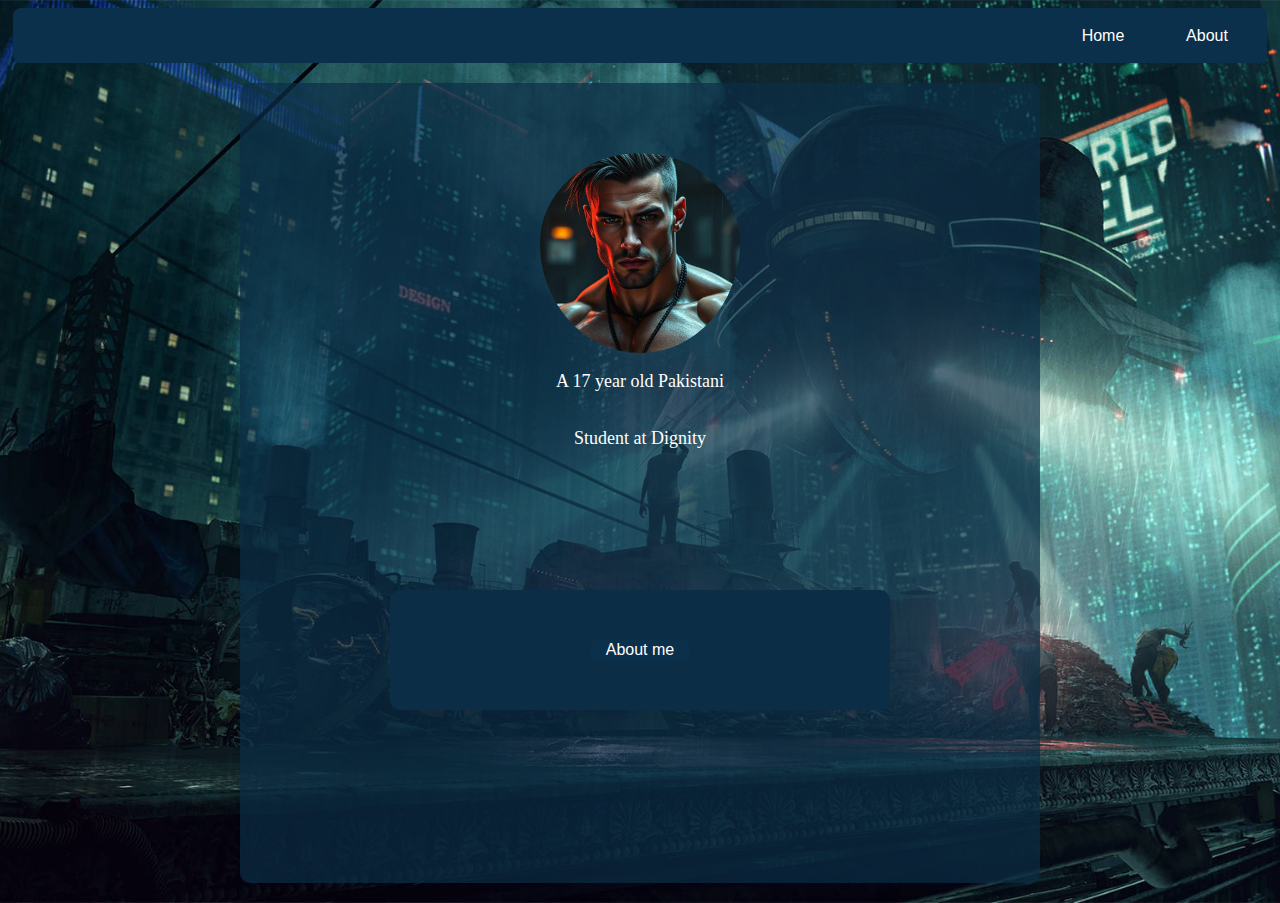
==== Index.html @ 460a8cf5 "g" ====
<html lang="en">
<head>
    <meta charset="UTF-8">
    <meta name="viewport" content="width=device-width, initial-scale=1.0">
    <title>My Portfolio</title>
    <link rel="stylesheet" href="style.css">
</head>
<body>
    <ul class="buttons">
        <li>
            <button><a href="Index.html">Home</a></button>
            <button><a href="About.html">About</a></button>
        </li>
    </ul>
    <div class="container">
        <img src="pfp.jpg" alt="">
        <p>A 17 year old Pakistani</p>
        <p>Student at Dignity</p>
        <div class="button">
            <button><a href="About.html">About me</a></button>
        </div>
    </div>
    
</body>
</html>
---- style.css ----
body {
    background-color: rgb(11, 46, 70);
    background-image: url("Background.jpg");
    background-size: cover; /* Ensure background image covers the full page */
    background-position: center;
}

/* Style the heading */
h1 {
    color: rgb(255, 255, 255);
    margin: 0; /* Remove default margin */
    padding: 20px;
    text-align: center; /* Center the text horizontally */
}

/* Styling for buttons container */
ul.buttons {
    background-color: #0b304b;
    overflow: hidden;
    margin: 5px;
    padding: 0;
    border-radius: 8px;
    display: flex;
    justify-content: flex-end;
    align-items: center;
}

ul li {
    list-style-type: none;
    padding: 10px;
}

li {
    display: block;
    text-align: center;
    padding: 20px 16px;
    align-items: center;
}

button {
    color: white;
    text-align: center;
    background-color: #0b304b;
    border: #0b304b;
    width: 100px;
    height: 35px;
    font-size: 16px;
    border-radius: 8px;
}

button a {
    color: white; /* Make the text white */
    text-decoration: none; /* Remove underline from links */
    display: block; /* Make the link take up full button space */
    height: 100%; /* Ensure the link covers the entire button */
    width: 100%; /* Ensure the link covers the entire button */
    display: flex; /* Center text */
    align-items: center;
    justify-content: center;
}

button:hover {
    background-color: #1f5bb1; 
}

button:active {
    background-color: #000000;
}

/* Container styling */
.container {
    width: 700px; /* Set width of the container */
    height: 700px; /* Set height of the container */
    border-radius: 10px;
    padding: 50px;
    margin: 20px auto; /* Center the container horizontally */
    background-color: rgba(11, 46, 70, 0.7);
    display: flex;
    flex-direction: column; 
    align-items: center; 
}

.container img {
    width: 200px; /* Fixed width */
    height: 200px; 
    border-radius: 50%; /* Make it circular */
    justify-content: flex-start;
    display:flex;
    flex-direction: column;
    align-items: center;
    padding-top: 20px;
}

.container p {
    color: white;
    text-align: center;
    font-size: 18px;
}


.button {
    width: 400px; /* Set width of the container */
    height: 20; /* Set height of the container */
    border-radius: 10px;
    padding: 50px;
    margin: auto; /* Center the container horizontally */
    background-color: rgba(11, 46, 70);
    display: flex;
    flex-direction: column; 
    align-items: center;
}

.button button {
    
}
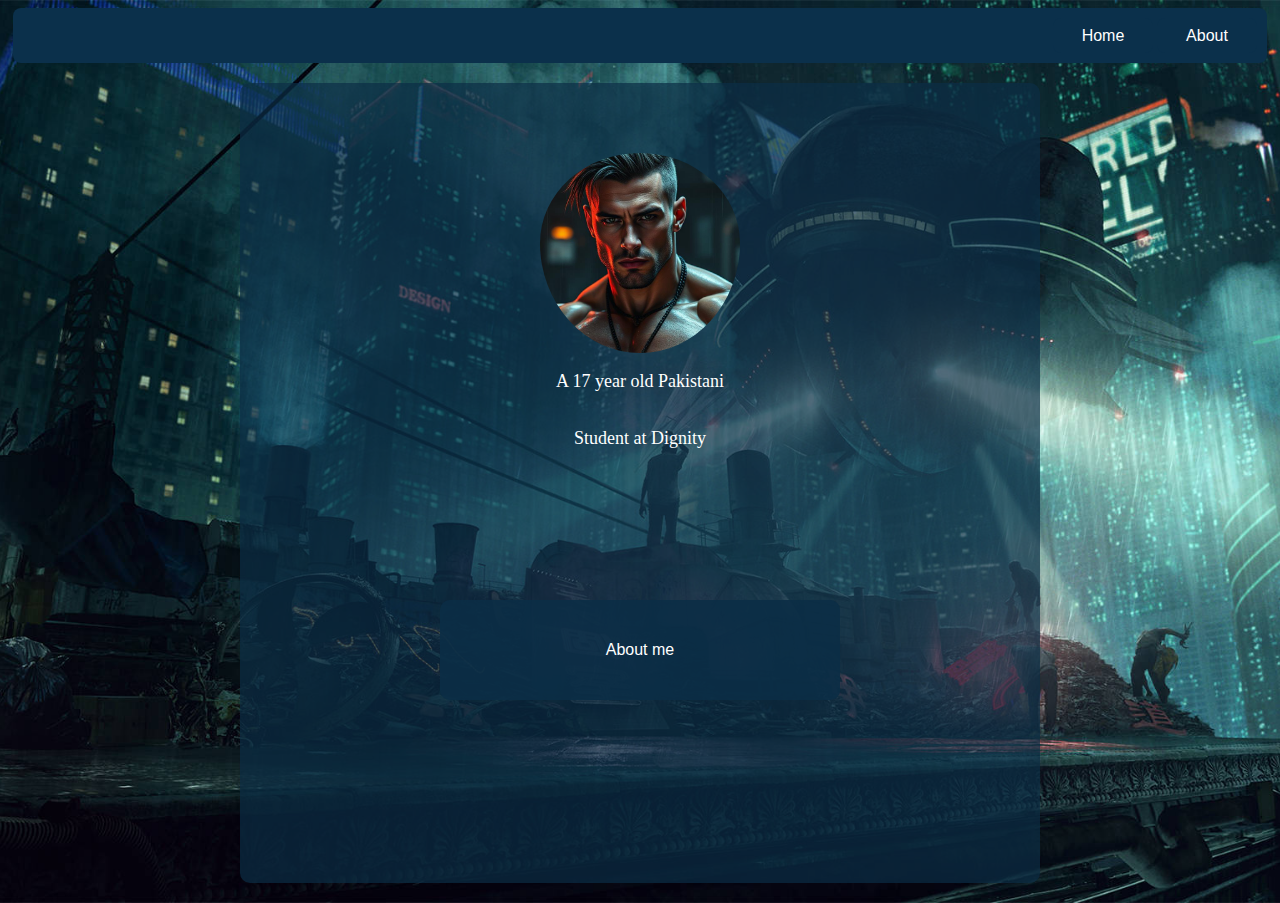
==== commit 1acf2b24: "Index to index" ====
--- a/Index.html
+++ b/Index.html
@@ -8,7 +8,7 @@
 <body>
     <ul class="buttons">
         <li>
-            <button><a href="Index.html">Home</a></button>
+            <button><a href="index.html">Home</a></button>
             <button><a href="About.html">About</a></button>
         </li>
     </ul>
--- a/style.css
+++ b/style.css
@@ -100,16 +100,34 @@
 
 .button {
     width: 400px; /* Set width of the container */
-    height: 20; /* Set height of the container */
+    height: 100px; /* Set a fixed height for the container */
     border-radius: 10px;
-    padding: 50px;
     margin: auto; /* Center the container horizontally */
-    background-color: rgba(11, 46, 70);
+    background-color: rgba(11, 46, 70, 0.7); /* Optional: Adjust the opacity */
     display: flex;
     flex-direction: column; 
     align-items: center;
+    justify-content: center; /* Vertically center the button */
+    padding: 0; /* Remove extra padding */
 }
 
 .button button {
-    
+    width: 100%; /* Set width to 100% of the container */
+    height: 100%; /* Set height to 100% of the container */
+    border-radius: 10px; /* Optional: Rounded corners for the button */
+    font-size: 16px; /* Optional: Adjust text size */
+    color: white; /* Optional: Text color */
+    background-color: rgba(11, 46, 70, 0.7); /* Optional: Set background color for button */
 }
+
+.button button:hover {
+    background-color: #1f5bb1;
+}
+
+.container img.pfp {
+    height: 250;
+    width: 300;
+    border: #0b304b;
+    border-radius: 30%;
+}
+
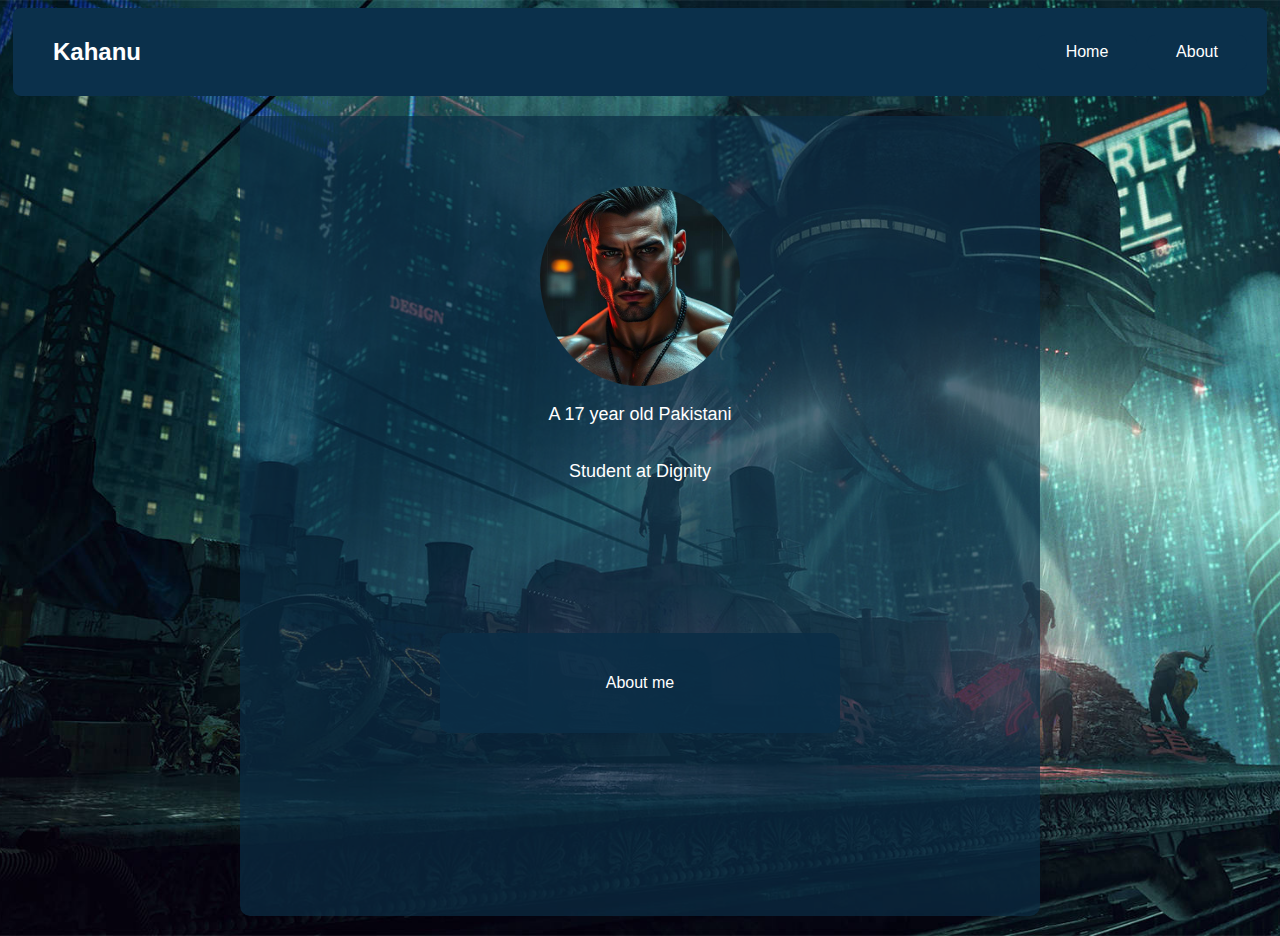
==== commit 2841a1b2: "added changes" ====
--- a/Index.html
+++ b/Index.html
@@ -7,9 +7,10 @@
 </head>
 <body>
     <ul class="buttons">
+        <h1>Kahanu</h1>
         <li>
             <button><a href="index.html">Home</a></button>
-            <button><a href="About.html">About</a></button>
+            <button><a href="signin.html">About</a></button>
         </li>
     </ul>
     <div class="container">
@@ -17,7 +18,7 @@
         <p>A 17 year old Pakistani</p>
         <p>Student at Dignity</p>
         <div class="button">
-            <button><a href="About.html">About me</a></button>
+            <button><a href="signin.html">About me</a></button>
         </div>
     </div>
     
--- a/style.css
+++ b/style.css
@@ -3,6 +3,7 @@
     background-image: url("Background.jpg");
     background-size: cover; /* Ensure background image covers the full page */
     background-position: center;
+    font-family: 'Poppins', sans-serif;
 }
 
 /* Style the heading */
@@ -18,45 +19,46 @@
     background-color: #0b304b;
     overflow: hidden;
     margin: 5px;
-    padding: 0;
+    padding: 10px 20px;
     border-radius: 8px;
     display: flex;
-    justify-content: flex-end;
-    align-items: center;
-}
-
-ul li {
-    list-style-type: none;
-    padding: 10px;
-}
-
-li {
-    display: block;
-    text-align: center;
-    padding: 20px 16px;
-    align-items: center;
+    justify-content: space-between; /* Pushes h1 to the left and buttons to the right */
+    align-items: center;
+    list-style: none;
+}
+
+/* Styling for the heading inside ul */
+ul.buttons h1 {
+    margin: 0;
+    color: white;
+    font-size: 24px;
+}
+
+/* Ensure the list and buttons align properly */
+ul.buttons li {
+    display: flex;
+    gap: 10px; /* Adds spacing between buttons */
 }
 
 button {
     color: white;
-    text-align: center;
-    background-color: #0b304b;
-    border: #0b304b;
+    background-color: #0b304b;
+    border: none;
     width: 100px;
     height: 35px;
     font-size: 16px;
     border-radius: 8px;
+    cursor: pointer;
 }
 
 button a {
-    color: white; /* Make the text white */
-    text-decoration: none; /* Remove underline from links */
-    display: block; /* Make the link take up full button space */
-    height: 100%; /* Ensure the link covers the entire button */
-    width: 100%; /* Ensure the link covers the entire button */
-    display: flex; /* Center text */
+    color: white;
+    text-decoration: none;
+    display: flex;
     align-items: center;
     justify-content: center;
+    width: 100%;
+    height: 100%;
 }
 
 button:hover {
@@ -78,6 +80,7 @@
     display: flex;
     flex-direction: column; 
     align-items: center; 
+    position: relative;
 }
 
 .container img {
@@ -92,7 +95,11 @@
 }
 
 .container p {
-    color: white;
+
+    color: rgb(250, 250, 250);
+
+    color: white;
+
     text-align: center;
     font-size: 18px;
 }
@@ -131,3 +138,123 @@
     border-radius: 30%;
 }
 
+.container h5 {
+    color: white;
+}
+
+.signin {
+    width: 500; /* Set width of the container */
+    height: 600; /* Set height of the container */
+    border-radius: 10px;
+    padding: 50px;
+    margin: 20px auto; /* Center the container horizontally */
+    background-color: rgba(11, 46, 70, 0.7);
+    display: flex;
+    flex-direction: column; 
+    align-items: center; 
+    padding-top: auto;
+}
+
+.signin input {
+    display: block; /* Each input takes up full width */
+    margin: 10px auto; /* Auto centers horizontally */
+    background-color: rgba(11, 48, 75, 0.5);
+    border: 2;
+    border-color: #1f5bb1;
+    width: 300;
+    height: 40;
+    color: azure;
+    font-size: large;
+    padding-top: auto;
+}
+
+.signin form{
+    padding-top: 50;
+}
+
+.signin input[type="submit"] {
+    background-color: #0b304b;
+    border: 2;
+    border-color: #1f5bb1;
+    width: 250;
+    height: 40;
+    font-weight: bold;
+    color: azure;
+}
+
+ul.signinhead {
+    background-color: #0b304b;
+    overflow: hidden;
+    margin: 5px;
+    padding: 10px 20px;
+    border-radius: 8px;
+    display: flex;
+    justify-content: center; /* Pushes h1 to the left and buttons to the right */
+    align-items: center;
+    list-style: none;
+}
+
+ul.signinhead h1 {
+    margin: 0;
+    color: white;
+    font-size: 24px;
+}
+
+.social-icons img{
+    width: 40;
+}
+
+
+.goals {
+    background-color: #0b304b;
+    border-radius: 10px;
+    width: 250;
+    color: azure;
+    position: absolute;
+    left: 0;
+    margin-left: 30px;
+}
+
+.goals h2{
+    text-align: center;
+}
+
+.goals ul{
+    padding-bottom: 10;
+}
+
+.info {
+    background-color: #0b304b;
+    border-radius: 10px;
+    width: 250;
+    color: azure;
+    position: absolute;
+    right: 0;
+    margin-right: 30px;
+}
+
+.info h2{
+    text-align: center;
+}
+
+.info ul{
+    padding-bottom: 10;
+}
+
+.hobbies {
+    background-color: #0b304b;
+    border-radius: 10px;
+    width: 250;
+    color: azure;
+    position: absolute;
+    left: 35%;
+    bottom: 50;
+}
+
+.hobbies h2{
+    text-align: center;
+}
+
+.hobbies ul{
+    padding-bottom: 10;
+}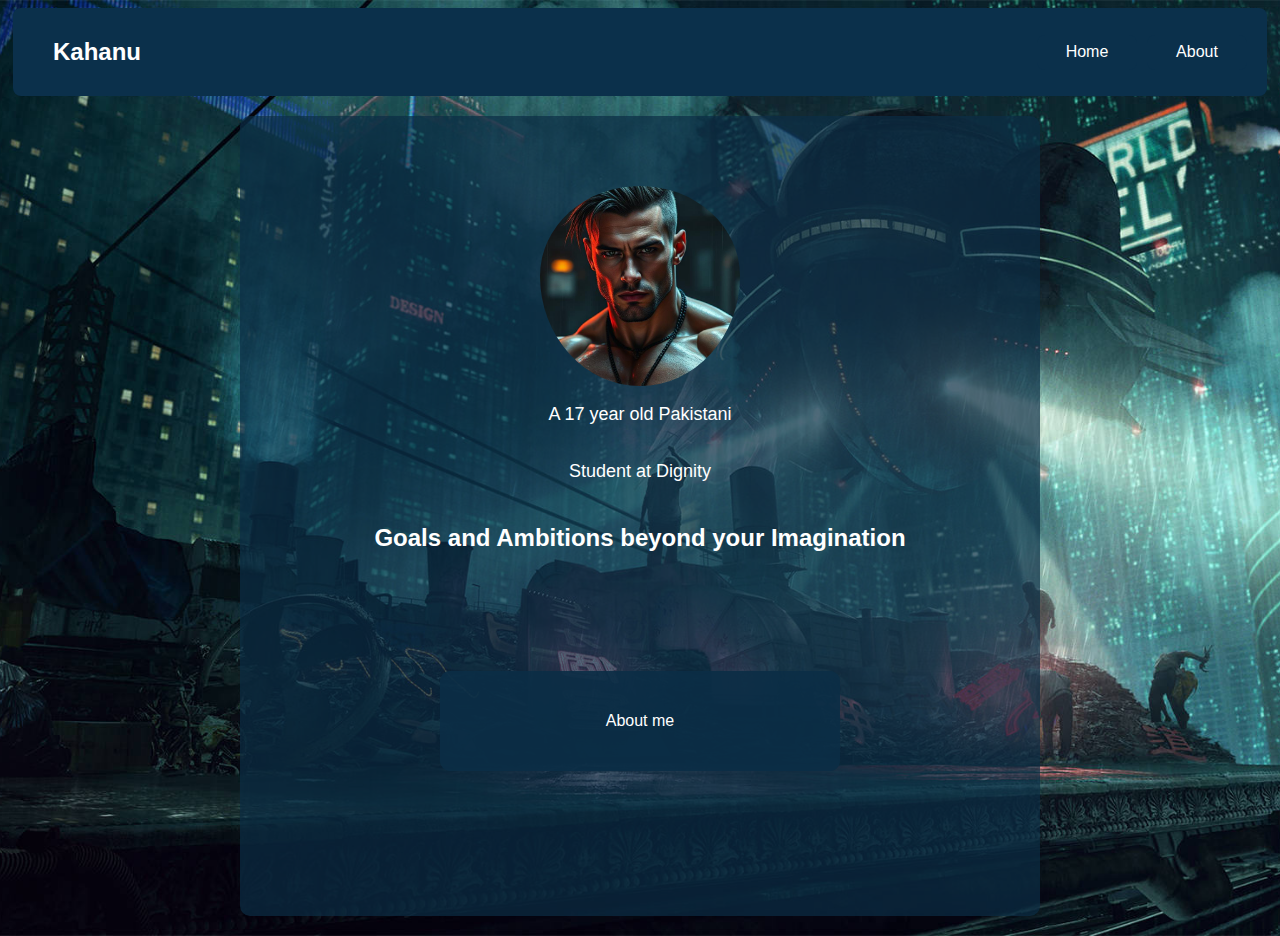
==== commit fe8fd8d4: "index" ====
--- a/Index.html
+++ b/Index.html
@@ -17,6 +17,7 @@
         <img src="pfp.jpg" alt="">
         <p>A 17 year old Pakistani</p>
         <p>Student at Dignity</p>
+        <p class="p3">Goals and Ambitions beyond your Imagination</p>
         <div class="button">
             <button><a href="signin.html">About me</a></button>
         </div>
--- a/style.css
+++ b/style.css
@@ -102,6 +102,12 @@
 
     text-align: center;
     font-size: 18px;
+}
+
+.container p.p3 {
+    font-weight: bolder;
+    font-size: x-large;
+    font-style: normal;
 }
 
 
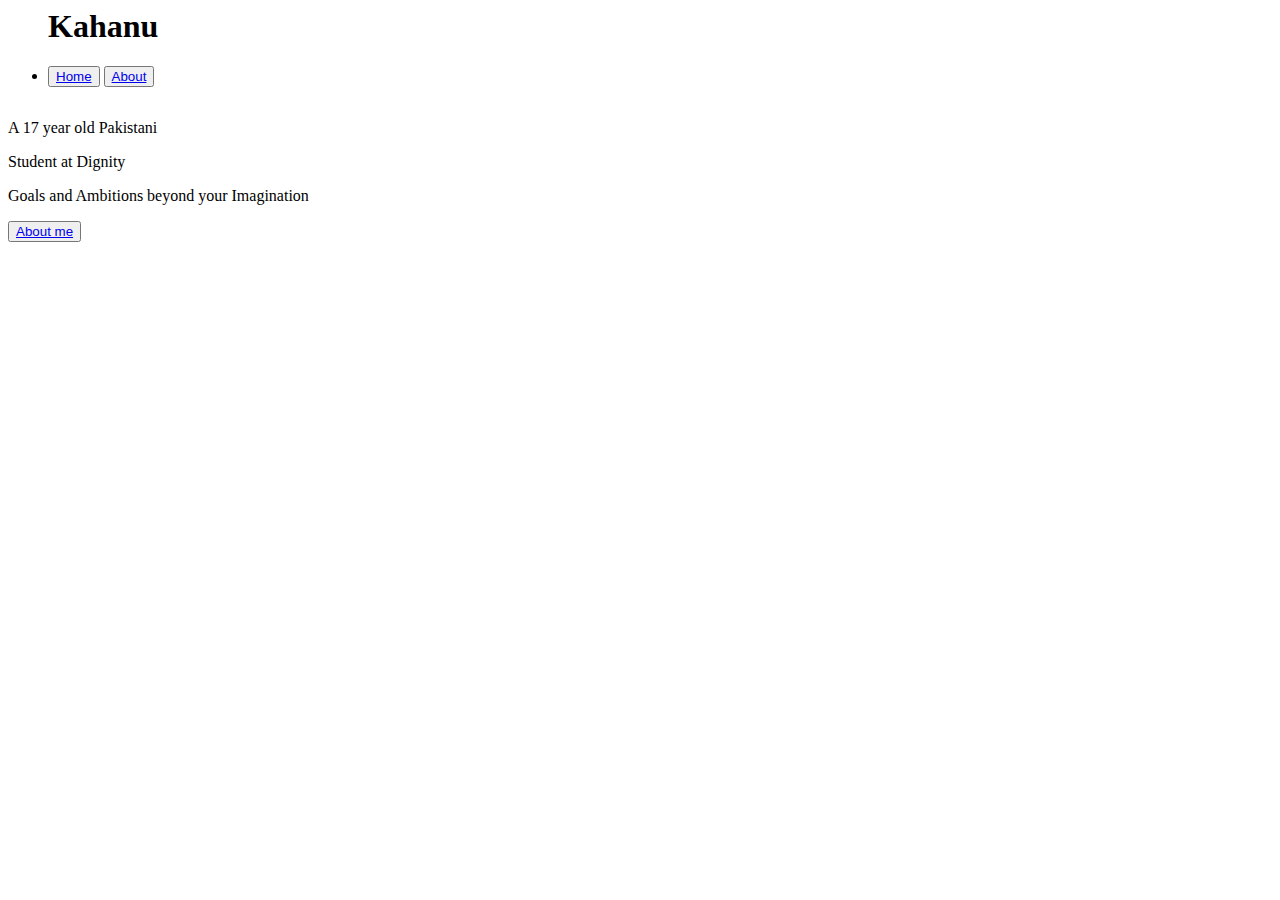
==== commit 62f8182d: "index" ====
--- a/Index.html
+++ b/Index.html
@@ -22,6 +22,5 @@
             <button><a href="signin.html">About me</a></button>
         </div>
     </div>
-    
 </body>
 </html>